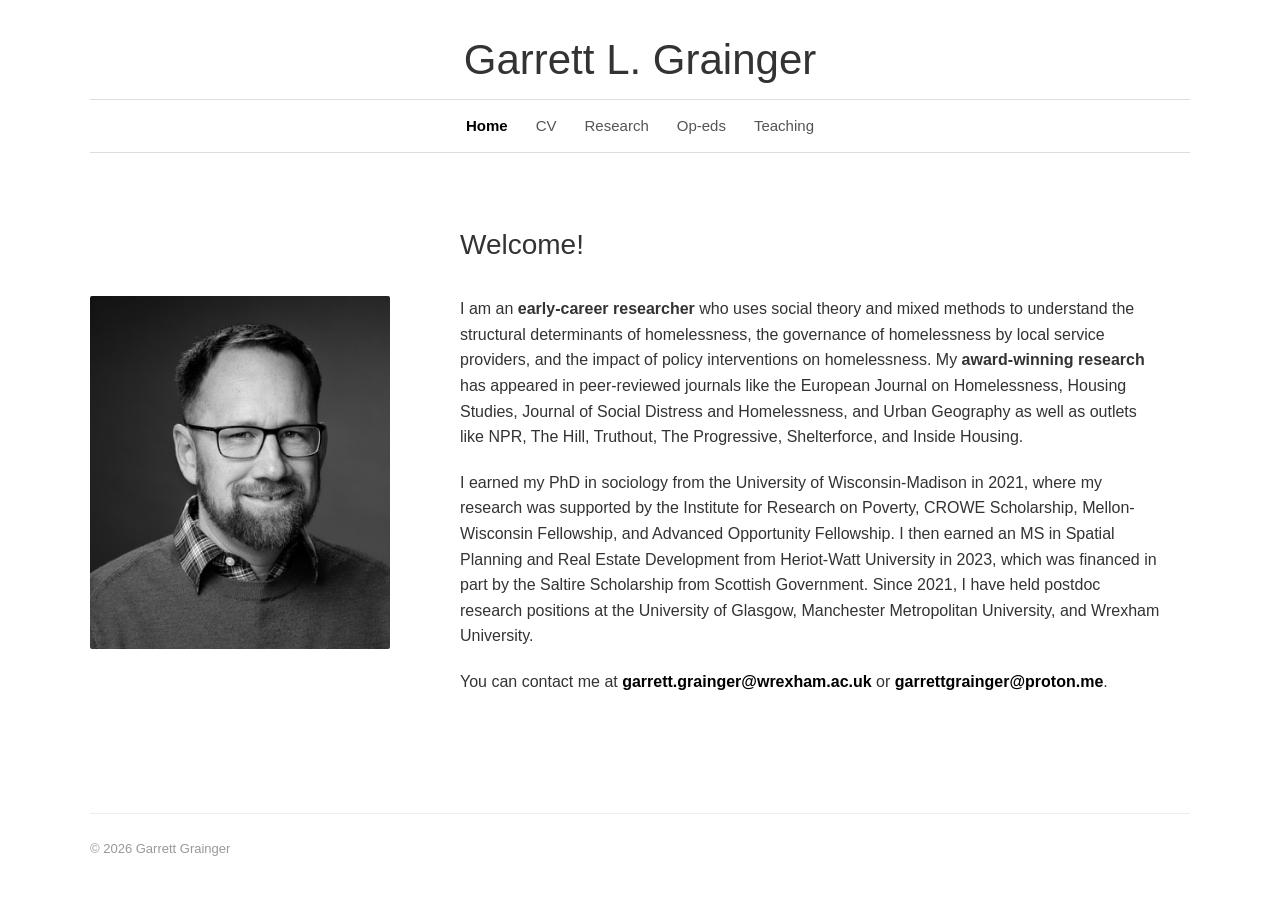
==== index.html @ 54674889 "Update research publication outlets in bio section" ====
<!DOCTYPE html>
<html lang="en">

<head>
    <meta charset="UTF-8">
    <meta name="viewport" content="width=device-width, initial-scale=1.0">

    <title>Garrett L. Grainger</title>

    <meta name="description" content="Academic website of Garrett Grainger.">

    <link rel="stylesheet" href="css/style.css">
</head>

<body>

    <!-- ========================================
         HEADER
    ========================================= -->

    <header class="site-header">

        <div class="header-container">

            <div class="site-name">
                <a href="index.html">Garrett L. Grainger</a>
            </div>

            <nav class="site-nav" aria-label="Main navigation">
                <a href="index.html" class="active">Home</a>
                <a href="cv.html">CV</a>
                <a href="research.html">Research</a>
                <a href="opeds.html">Op-eds</a>
                <a href="teaching.html">Teaching</a>
            </nav>

        </div>

    </header>


    <!-- ========================================
         MAIN CONTENT
    ========================================= -->

    <main>

        <section class="home">

            <div class="home-container">


                <!-- ========================================
                     WELCOME
                ========================================= -->

                <p class="welcome">
                    Welcome!
                </p>


                <!-- ========================================
                     PROFILE PHOTO
                ========================================= -->

                <div class="profile-column">

                    <img
                        src="images/gg3.png"
                        alt="Garrett Grainger"
                        class="profile-photo"
                    >

                </div>


                <!-- ========================================
                     BIOGRAPHY
                ========================================= -->

                <div class="bio-column">

                    <p>
                       I am an <strong>early-career researcher</strong> who uses social theory and mixed methods to understand the structural determinants of homelessness, the governance of homelessness by local service providers, and the impact of policy interventions on homelessness. My <strong>award-winning research</strong> has appeared in peer-reviewed journals like the European Journal on Homelessness, Housing Studies, Journal of Social Distress and Homelessness, and Urban Geography as well as outlets like NPR, The Hill, Truthout, The Progressive, Shelterforce, and Inside Housing.            
                    <p>
                        I earned my PhD in sociology from the University of Wisconsin-Madison in 2021, where my research was supported by the Institute for Research on Poverty, CROWE Scholarship, Mellon-Wisconsin Fellowship, and Advanced Opportunity Fellowship. I then earned an MS in Spatial Planning and Real Estate Development from Heriot-Watt University in 2023, which was financed in part by the Saltire Scholarship from Scottish Government. Since 2021, I have held postdoc research positions at the University of Glasgow, Manchester Metropolitan University, and Wrexham University.
                    </p>

                </div>


                <!-- ========================================
                     CONTACT
                ========================================= -->

                <p class="contact">
                    You can contact me at
                    <a href="mailto:garrett.grainger@wrexham.ac.uk">garrett.grainger@wrexham.ac.uk</a>
                    or
                    <a href="mailto:garrettgrainger@proton.me">garrettgrainger@proton.me</a>.
                </p>


            </div>

        </section>

    </main>


    <!-- ========================================
         FOOTER
    ========================================= -->

    <footer class="site-footer">

        <p>
            &copy; 2026 Garrett Grainger
        </p>

    </footer>


</body>

</html>
---- css/style.css ----
/* ========================================
   GENERAL
======================================== */

* {
    box-sizing: border-box;
}

html {
    scroll-behavior: smooth;
    min-height: 100%;
}

body {
    margin: 0;
    padding: 0;

    min-height: 100vh;

    display: flex;
    flex-direction: column;

    font-family: Arial, Helvetica, sans-serif;
    font-size: 16px;
    line-height: 1.6;

    color: #333333;
    background-color: #ffffff;
}


/*
   Allows the main content to fill the
   available space and pushes the footer
   to the bottom on shorter pages.
*/

main {
    flex: 1;
}


/* General links */

a {
    color: #337ab7;
    text-decoration: none;
}

a:hover {
    text-decoration: underline;
}


/* ========================================
   HEADER
======================================== */

.site-header {
    width: 100%;
    background-color: #ffffff;
}

.header-container {
    width: 90%;
    max-width: 1100px;

    margin: 0 auto;
    padding: 35px 0 25px;

    display: flex;
    flex-direction: column;
    align-items: center;

    text-align: center;
}


/* ========================================
   WEBSITE NAME
======================================== */

.site-name {
    width: 100%;

    margin-bottom: 14px;
    padding-bottom: 14px;

    border-bottom: 1px solid #dddddd;
}

.site-name a {
    color: #333333;

    font-size: 42px;
    font-weight: 500;
    line-height: 1.2;

    text-decoration: none;
}

.site-name a:hover {
    color: #333333;
    text-decoration: none;
}


/* ========================================
   NAVIGATION
======================================== */

.site-nav {
    width: 100%;

    display: flex;
    justify-content: center;
    align-items: center;

    gap: 28px;
    flex-wrap: wrap;

    padding-bottom: 14px;

    border-bottom: 1px solid #dddddd;
}

.site-nav a {
    color: #555555;

    font-size: 15px;
    font-weight: 400;

    text-decoration: none;
}

.site-nav a:hover {
    color: #000000;
    text-decoration: none;
}


/* Current page */

.site-nav a.active {
    color: #000000;
    font-weight: 700;
}


/* ========================================
   MAIN HOME PAGE
======================================== */

.home {
    width: 100%;
}

.home-container {
    width: 90%;
    max-width: 1100px;

    margin: 0 auto;
    padding: 45px 0 80px;

    display: grid;

    /*
       Desktop layout:

                         Welcome!

       PHOTO             Biography paragraph 1
       PHOTO             Biography paragraph 2

                         Contact
    */

    grid-template-columns: 300px minmax(0, 700px);

    grid-template-areas:
        ". welcome"
        "photo bio"
        ". contact";

    column-gap: 70px;
    row-gap: 0;

    justify-content: start;
    align-items: stretch;
}


/* ========================================
   WELCOME
======================================== */

.welcome {
    grid-area: welcome;

    margin: 0 0 28px 0;
    padding: 0;

    color: #333333;

    font-size: 28px;
    font-weight: 400;
    line-height: 1.6;
}


/* ========================================
   PROFILE PHOTO
======================================== */

.profile-column {
    grid-area: photo;

    width: 300px;
    height: 100%;

    margin: 0;
    padding: 0;
}

.profile-photo {
    display: block;

    width: 300px;
    height: 100%;

    margin: 0;
    padding: 0;

    object-fit: cover;
    object-position: center;

    border-radius: 2px;
}


/* ========================================
   BIOGRAPHY
======================================== */

.bio-column {
    grid-area: bio;

    width: 100%;
    max-width: 700px;

    margin: 0;
    padding: 0;
}

.bio-column p {
    margin-top: 0;
    margin-right: 0;
    margin-bottom: 20px;
    margin-left: 0;

    padding: 0;

    color: #333333;

    font-size: 16px;
    font-weight: 400;
    line-height: 1.6;
}

.bio-column p:last-child {
    margin-bottom: 0;
}


/* ========================================
   CONTACT
======================================== */

.contact {
    grid-area: contact;

    margin: 20px 0 0 0;
    padding: 0;

    color: #333333;

    font-size: 16px;
    font-weight: 400;
    line-height: 1.6;
}


/*
   Email addresses are black and bold
   while remaining clickable.
*/

.contact a,
.contact a:link,
.contact a:visited {
    color: #000000;
    font-weight: 700;
    text-decoration: none;
}


/*
   Underline email addresses on hover,
   focus, or click.
*/

.contact a:hover,
.contact a:focus,
.contact a:active {
    color: #000000;
    font-weight: 700;
    text-decoration: underline;
}


/* ========================================
   STANDARD CONTENT PAGES
   CV, Research, Op-eds, Teaching
======================================== */

.page-container {
    width: 90%;
    max-width: 1100px;

    margin: 0 auto;
    padding: 45px 0 80px;
}

.page-container h1 {
    margin-top: 0;
    margin-bottom: 30px;

    color: #333333;

    font-size: 28px;
    font-weight: 400;
}

.page-container p {
    margin-top: 0;
    margin-bottom: 20px;
}

.page-container a {
    color: #337ab7;
    text-decoration: none;
}

.page-container a:hover {
    text-decoration: underline;
}


/* ========================================
   CV LINK
======================================== */

.cv-page .page-container a.cv-link,
.cv-page .page-container a.cv-link:link,
.cv-page .page-container a.cv-link:visited {
    color: #000000 !important;
    font-weight: 700 !important;
    text-decoration: none;
}

.cv-page .page-container a.cv-link:hover,
.cv-page .page-container a.cv-link:focus,
.cv-page .page-container a.cv-link:active {
    color: #000000 !important;
    font-weight: 700 !important;
    text-decoration: underline;
}


/* ========================================
   RESEARCH ARTICLES AND OP-EDS
======================================== */

.publication {
    margin-bottom: 45px;
}

.publication h2 {
    margin-top: 0;
    margin-bottom: 12px;

    font-size: 20px;
    font-weight: 700;
    line-height: 1.4;
}

.page-container .publication h2 a,
.page-container .publication h2 a:link,
.page-container .publication h2 a:visited {
    color: #000000;
    font-weight: 700;

    text-decoration: underline;
    text-decoration-thickness: 1px;
    text-underline-offset: 2px;
}

.page-container .publication h2 a:hover,
.page-container .publication h2 a:focus,
.page-container .publication h2 a:active {
    color: #000000;
    font-weight: 700;

    text-decoration: underline;
    text-decoration-thickness: 1px;
    text-underline-offset: 2px;
}

.publication p {
    margin: 0;

    line-height: 1.7;
}


/* ========================================
   TEACHING PAGE
======================================== */

.teaching-container p {
    margin-top: 0;
    margin-bottom: 24px;

    line-height: 1.7;
}


/*
   Emphasised teaching philosophy,
   positions, and credentials.
*/

.teaching-page strong {
    font-weight: 700;
}


/* ========================================
   FOOTER
======================================== */

.site-footer {
    width: 90%;
    max-width: 1100px;

    margin: 0 auto;

    padding: 25px 0 40px;

    border-top: 1px solid #eeeeee;

    color: #999999;

    font-size: 13px;
}

.site-footer p {
    margin: 0;
}


/* ========================================
   TABLETS
======================================== */

@media (max-width: 850px) {

    .site-nav {
        gap: 18px;
    }

    .home-container {
        grid-template-columns: 220px minmax(0, 1fr);

        grid-template-areas:
            ". welcome"
            "photo bio"
            ". contact";

        column-gap: 40px;

        padding-top: 40px;
    }

    .profile-column {
        width: 220px;
        height: 100%;
    }

    .profile-photo {
        width: 220px;
        height: 100%;

        object-fit: cover;
    }

}


/* ========================================
   PHONES
======================================== */

@media (max-width: 650px) {

    .header-container {
        width: calc(100% - 40px);

        padding-top: 25px;
        padding-bottom: 20px;
    }


    /* Website name */

    .site-name {
        width: 100%;

        margin-bottom: 12px;
        padding-bottom: 12px;
    }

    .site-name a {
        font-size: 34px;
    }


    /* Navigation */

    .site-nav {
        width: 100%;

        justify-content: center;

        gap: 15px;

        padding-bottom: 12px;
    }

    .site-nav a {
        font-size: 14px;
    }


    /* Current page */

    .site-nav a.active {
        color: #000000;
        font-weight: 700;
    }


    /* ========================================
       HOME PAGE ON PHONE
    ======================================== */

    .home-container {
        width: calc(100% - 40px);

        display: flex;
        flex-direction: column;

        gap: 0;

        padding-top: 35px;
        padding-bottom: 55px;
    }


    /* Welcome */

    .welcome {
        order: 1;

        margin: 0 0 28px 0;

        font-size: 25px;
        line-height: 1.5;
    }


    /* Photograph */

    .profile-column {
        order: 2;

        width: 100%;
        height: auto;

        margin: 0 0 30px 0;
        padding: 0;
    }

    .profile-photo {
        display: block;

        width: 100%;
        max-width: 280px;
        height: auto;

        margin: 0;

        object-fit: initial;
    }


    /* Biography */

    .bio-column {
        order: 3;

        width: 100%;
        max-width: none;

        margin: 0;
        padding: 0;
    }

    .bio-column p {
        margin: 0 0 20px 0;

        font-size: 16px;
        line-height: 1.6;
    }

    .bio-column p:last-child {
        margin-bottom: 0;
    }


    /* Contact */

    .contact {
        order: 4;

        margin: 20px 0 0 0;

        font-size: 16px;
        line-height: 1.6;
    }


    /* ========================================
       STANDARD PAGES ON PHONE
    ======================================== */

    .page-container {
        width: calc(100% - 40px);

        padding-top: 35px;
        padding-bottom: 55px;
    }


    /* ========================================
       FOOTER ON PHONE
    ======================================== */

    .site-footer {
        width: calc(100% - 40px);
    }

}


/* ========================================
   TEACHING ALIGNMENT FIX
======================================== */

.teaching-page .page-container {
    width: 90%;
    max-width: 1100px;

    margin-left: auto;
    margin-right: auto;

    padding-left: 0;
    padding-right: 0;
}

.teaching-page .page-container h1,
.teaching-page .page-container p {
    margin-left: 0;
    padding-left: 0;
}

@media (max-width: 650px) {

    .teaching-page .page-container {
        width: calc(100% - 40px);
    }

}
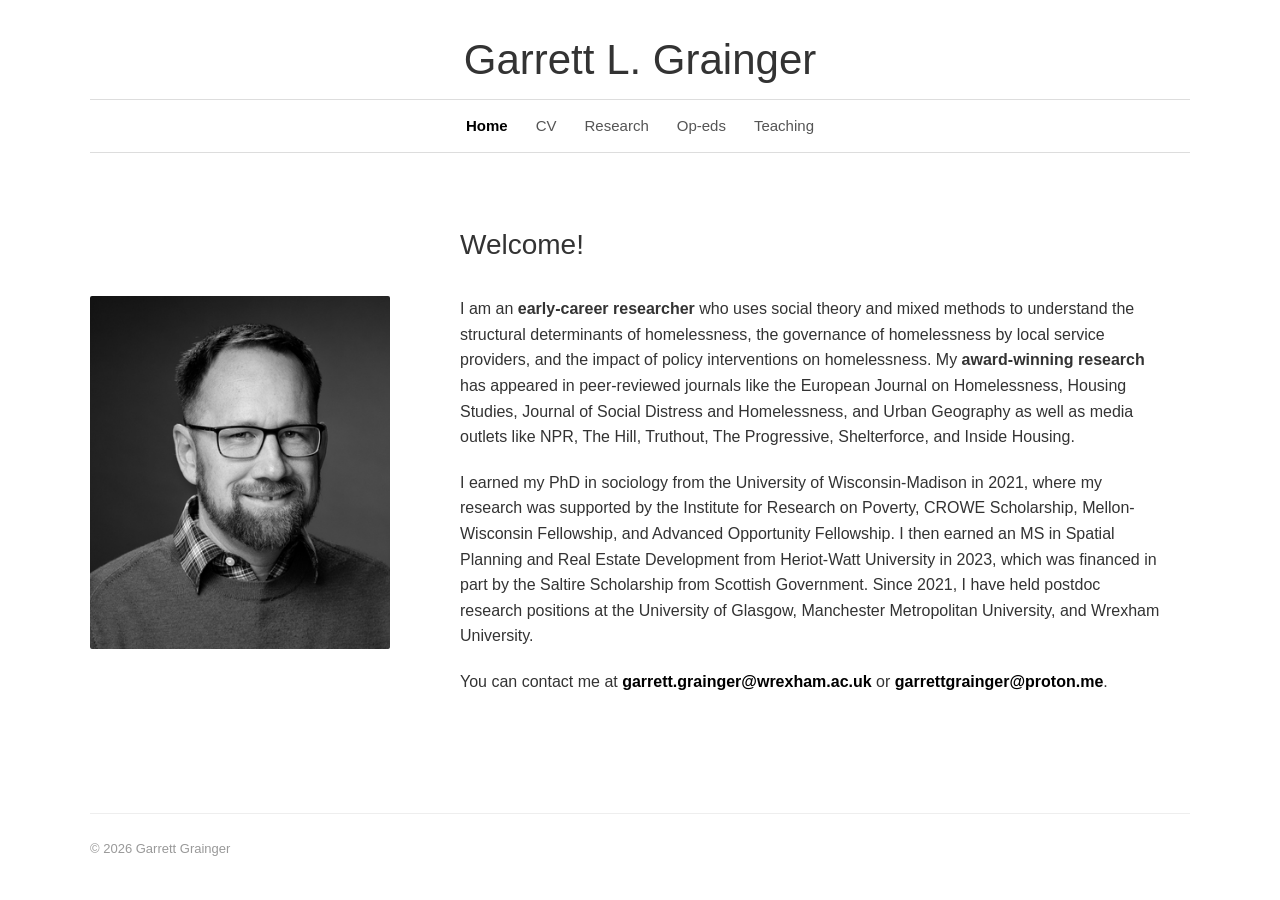
==== commit a25bbe82: "Refine bio text for clarity Updated the description to replace 'outlets' with 'media outlets'." ====
--- a/index.html
+++ b/index.html
@@ -81,7 +81,7 @@
                 <div class="bio-column">
 
                     <p>
-                       I am an <strong>early-career researcher</strong> who uses social theory and mixed methods to understand the structural determinants of homelessness, the governance of homelessness by local service providers, and the impact of policy interventions on homelessness. My <strong>award-winning research</strong> has appeared in peer-reviewed journals like the European Journal on Homelessness, Housing Studies, Journal of Social Distress and Homelessness, and Urban Geography as well as outlets like NPR, The Hill, Truthout, The Progressive, Shelterforce, and Inside Housing.            
+                       I am an <strong>early-career researcher</strong> who uses social theory and mixed methods to understand the structural determinants of homelessness, the governance of homelessness by local service providers, and the impact of policy interventions on homelessness. My <strong>award-winning research</strong> has appeared in peer-reviewed journals like the European Journal on Homelessness, Housing Studies, Journal of Social Distress and Homelessness, and Urban Geography as well as media outlets like NPR, The Hill, Truthout, The Progressive, Shelterforce, and Inside Housing.            
                     <p>
                         I earned my PhD in sociology from the University of Wisconsin-Madison in 2021, where my research was supported by the Institute for Research on Poverty, CROWE Scholarship, Mellon-Wisconsin Fellowship, and Advanced Opportunity Fellowship. I then earned an MS in Spatial Planning and Real Estate Development from Heriot-Watt University in 2023, which was financed in part by the Saltire Scholarship from Scottish Government. Since 2021, I have held postdoc research positions at the University of Glasgow, Manchester Metropolitan University, and Wrexham University.
                     </p>
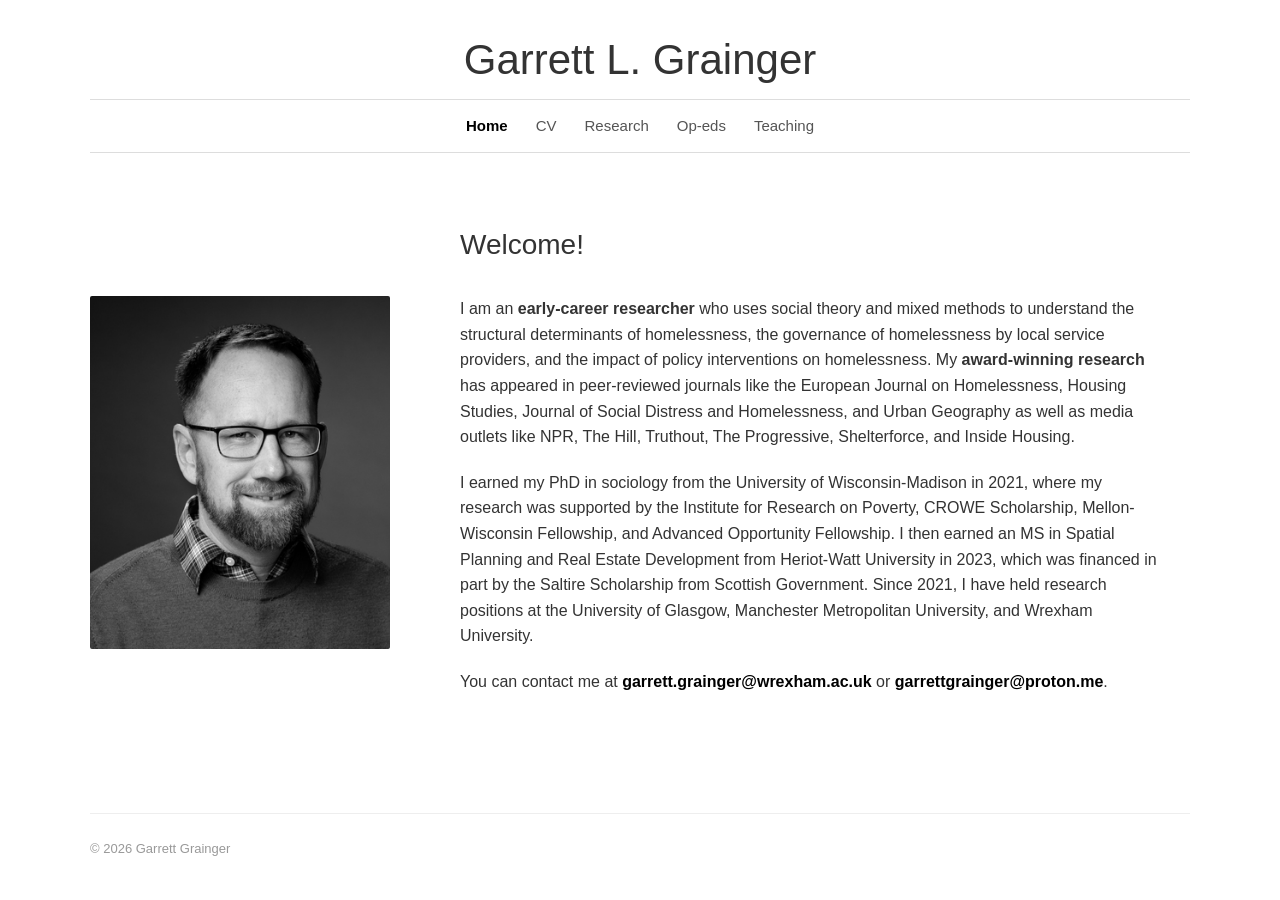
==== commit 8d278e74: "Revise research positions in index.html Updated the description of research positions held since 202" ====
--- a/index.html
+++ b/index.html
@@ -83,7 +83,7 @@
                     <p>
                        I am an <strong>early-career researcher</strong> who uses social theory and mixed methods to understand the structural determinants of homelessness, the governance of homelessness by local service providers, and the impact of policy interventions on homelessness. My <strong>award-winning research</strong> has appeared in peer-reviewed journals like the European Journal on Homelessness, Housing Studies, Journal of Social Distress and Homelessness, and Urban Geography as well as media outlets like NPR, The Hill, Truthout, The Progressive, Shelterforce, and Inside Housing.            
                     <p>
-                        I earned my PhD in sociology from the University of Wisconsin-Madison in 2021, where my research was supported by the Institute for Research on Poverty, CROWE Scholarship, Mellon-Wisconsin Fellowship, and Advanced Opportunity Fellowship. I then earned an MS in Spatial Planning and Real Estate Development from Heriot-Watt University in 2023, which was financed in part by the Saltire Scholarship from Scottish Government. Since 2021, I have held postdoc research positions at the University of Glasgow, Manchester Metropolitan University, and Wrexham University.
+                        I earned my PhD in sociology from the University of Wisconsin-Madison in 2021, where my research was supported by the Institute for Research on Poverty, CROWE Scholarship, Mellon-Wisconsin Fellowship, and Advanced Opportunity Fellowship. I then earned an MS in Spatial Planning and Real Estate Development from Heriot-Watt University in 2023, which was financed in part by the Saltire Scholarship from Scottish Government. Since 2021, I have held research positions at the University of Glasgow, Manchester Metropolitan University, and Wrexham University.
                     </p>
 
                 </div>
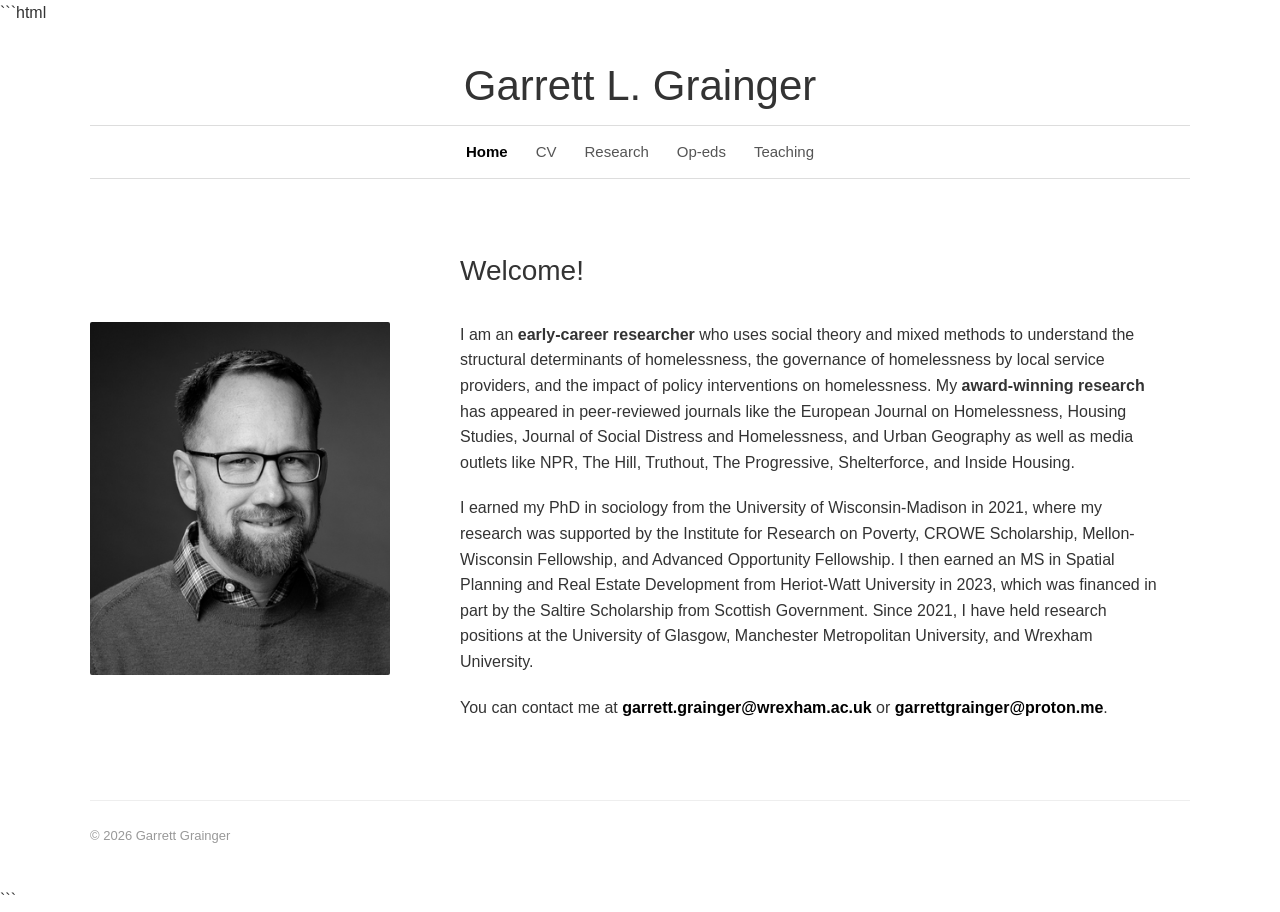
==== commit 1aa3b5b1: "Add mobile styling for profile photo Added CSS styles for centering profile photo on mobile devices." ====
--- a/index.html
+++ b/index.html
@@ -1,3 +1,4 @@
+```html
 <!DOCTYPE html>
 <html lang="en">
 
@@ -10,6 +11,18 @@
     <meta name="description" content="Academic website of Garrett Grainger.">
 
     <link rel="stylesheet" href="css/style.css">
+
+    <!-- Centre profile photo on mobile devices -->
+    <style>
+        @media (max-width: 768px) {
+            .profile-photo {
+                display: block;
+                margin-left: auto;
+                margin-right: auto;
+            }
+        }
+    </style>
+
 </head>
 
 <body>
@@ -81,7 +94,9 @@
                 <div class="bio-column">
 
                     <p>
-                       I am an <strong>early-career researcher</strong> who uses social theory and mixed methods to understand the structural determinants of homelessness, the governance of homelessness by local service providers, and the impact of policy interventions on homelessness. My <strong>award-winning research</strong> has appeared in peer-reviewed journals like the European Journal on Homelessness, Housing Studies, Journal of Social Distress and Homelessness, and Urban Geography as well as media outlets like NPR, The Hill, Truthout, The Progressive, Shelterforce, and Inside Housing.            
+                        I am an <strong>early-career researcher</strong> who uses social theory and mixed methods to understand the structural determinants of homelessness, the governance of homelessness by local service providers, and the impact of policy interventions on homelessness. My <strong>award-winning research</strong> has appeared in peer-reviewed journals like the European Journal on Homelessness, Housing Studies, Journal of Social Distress and Homelessness, and Urban Geography as well as media outlets like NPR, The Hill, Truthout, The Progressive, Shelterforce, and Inside Housing.
+                    </p>
+
                     <p>
                         I earned my PhD in sociology from the University of Wisconsin-Madison in 2021, where my research was supported by the Institute for Research on Poverty, CROWE Scholarship, Mellon-Wisconsin Fellowship, and Advanced Opportunity Fellowship. I then earned an MS in Spatial Planning and Real Estate Development from Heriot-Watt University in 2023, which was financed in part by the Saltire Scholarship from Scottish Government. Since 2021, I have held research positions at the University of Glasgow, Manchester Metropolitan University, and Wrexham University.
                     </p>
@@ -124,3 +139,4 @@
 </body>
 
 </html>
+```
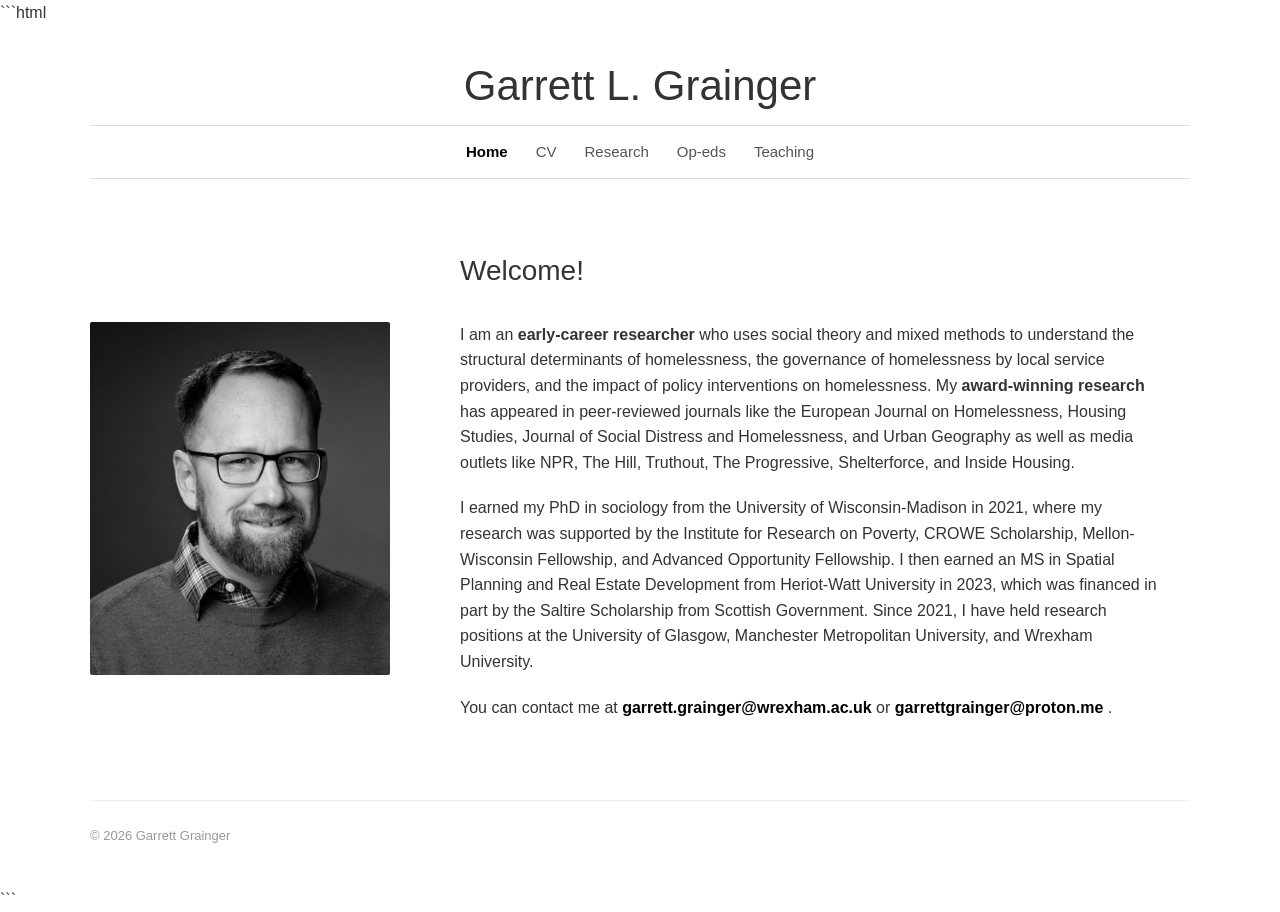
==== commit 3d4324fa: "Refactor HTML structure and improve readability" ====
--- a/index.html
+++ b/index.html
@@ -4,26 +4,22 @@
 
 <head>
     <meta charset="UTF-8">
-    <meta name="viewport" content="width=device-width, initial-scale=1.0">
+
+    <meta
+        name="viewport"
+        content="width=device-width, initial-scale=1.0"
+    >
 
     <title>Garrett L. Grainger</title>
 
-    <meta name="description" content="Academic website of Garrett Grainger.">
+    <meta
+        name="description"
+        content="Academic website of Garrett Grainger."
+    >
 
     <link rel="stylesheet" href="css/style.css">
+</head>
 
-    <!-- Centre profile photo on mobile devices -->
-    <style>
-        @media (max-width: 768px) {
-            .profile-photo {
-                display: block;
-                margin-left: auto;
-                margin-right: auto;
-            }
-        }
-    </style>
-
-</head>
 
 <body>
 
@@ -40,11 +36,23 @@
             </div>
 
             <nav class="site-nav" aria-label="Main navigation">
-                <a href="index.html" class="active">Home</a>
+
+                <a
+                    href="index.html"
+                    class="active"
+                    aria-current="page"
+                >
+                    Home
+                </a>
+
                 <a href="cv.html">CV</a>
+
                 <a href="research.html">Research</a>
+
                 <a href="opeds.html">Op-eds</a>
+
                 <a href="teaching.html">Teaching</a>
+
             </nav>
 
         </div>
@@ -94,11 +102,37 @@
                 <div class="bio-column">
 
                     <p>
-                        I am an <strong>early-career researcher</strong> who uses social theory and mixed methods to understand the structural determinants of homelessness, the governance of homelessness by local service providers, and the impact of policy interventions on homelessness. My <strong>award-winning research</strong> has appeared in peer-reviewed journals like the European Journal on Homelessness, Housing Studies, Journal of Social Distress and Homelessness, and Urban Geography as well as media outlets like NPR, The Hill, Truthout, The Progressive, Shelterforce, and Inside Housing.
+                        I am an <strong>early-career researcher</strong>
+                        who uses social theory and mixed methods to
+                        understand the structural determinants of
+                        homelessness, the governance of homelessness
+                        by local service providers, and the impact of
+                        policy interventions on homelessness. My
+                        <strong>award-winning research</strong> has
+                        appeared in peer-reviewed journals like the
+                        European Journal on Homelessness, Housing
+                        Studies, Journal of Social Distress and
+                        Homelessness, and Urban Geography as well as
+                        media outlets like NPR, The Hill, Truthout,
+                        The Progressive, Shelterforce, and Inside
+                        Housing.
                     </p>
 
                     <p>
-                        I earned my PhD in sociology from the University of Wisconsin-Madison in 2021, where my research was supported by the Institute for Research on Poverty, CROWE Scholarship, Mellon-Wisconsin Fellowship, and Advanced Opportunity Fellowship. I then earned an MS in Spatial Planning and Real Estate Development from Heriot-Watt University in 2023, which was financed in part by the Saltire Scholarship from Scottish Government. Since 2021, I have held research positions at the University of Glasgow, Manchester Metropolitan University, and Wrexham University.
+                        I earned my PhD in sociology from the
+                        University of Wisconsin-Madison in 2021,
+                        where my research was supported by the
+                        Institute for Research on Poverty, CROWE
+                        Scholarship, Mellon-Wisconsin Fellowship,
+                        and Advanced Opportunity Fellowship. I then
+                        earned an MS in Spatial Planning and Real
+                        Estate Development from Heriot-Watt
+                        University in 2023, which was financed in
+                        part by the Saltire Scholarship from
+                        Scottish Government. Since 2021, I have held
+                        research positions at the University of
+                        Glasgow, Manchester Metropolitan University,
+                        and Wrexham University.
                     </p>
 
                 </div>
@@ -109,10 +143,19 @@
                 ========================================= -->
 
                 <p class="contact">
+
                     You can contact me at
-                    <a href="mailto:garrett.grainger@wrexham.ac.uk">garrett.grainger@wrexham.ac.uk</a>
+
+                    <a href="mailto:garrett.grainger@wrexham.ac.uk">
+                        garrett.grainger@wrexham.ac.uk
+                    </a>
+
                     or
-                    <a href="mailto:garrettgrainger@proton.me">garrettgrainger@proton.me</a>.
+
+                    <a href="mailto:garrettgrainger@proton.me">
+                        garrettgrainger@proton.me
+                    </a>.
+
                 </p>
 
 
--- a/css/style.css
+++ b/css/style.css
@@ -1,3 +1,4 @@
+```css
 /* ========================================
    GENERAL
 ======================================== */
@@ -568,136 +569,5 @@
         width: calc(100% - 40px);
 
         display: flex;
-        flex-direction: column;
-
-        gap: 0;
-
-        padding-top: 35px;
-        padding-bottom: 55px;
-    }
-
-
-    /* Welcome */
-
-    .welcome {
-        order: 1;
-
-        margin: 0 0 28px 0;
-
-        font-size: 25px;
-        line-height: 1.5;
-    }
-
-
-    /* Photograph */
-
-    .profile-column {
-        order: 2;
-
-        width: 100%;
-        height: auto;
-
-        margin: 0 0 30px 0;
-        padding: 0;
-    }
-
-    .profile-photo {
-        display: block;
-
-        width: 100%;
-        max-width: 280px;
-        height: auto;
-
-        margin: 0;
-
-        object-fit: initial;
-    }
-
-
-    /* Biography */
-
-    .bio-column {
-        order: 3;
-
-        width: 100%;
-        max-width: none;
-
-        margin: 0;
-        padding: 0;
-    }
-
-    .bio-column p {
-        margin: 0 0 20px 0;
-
-        font-size: 16px;
-        line-height: 1.6;
-    }
-
-    .bio-column p:last-child {
-        margin-bottom: 0;
-    }
-
-
-    /* Contact */
-
-    .contact {
-        order: 4;
-
-        margin: 20px 0 0 0;
-
-        font-size: 16px;
-        line-height: 1.6;
-    }
-
-
-    /* ========================================
-       STANDARD PAGES ON PHONE
-    ======================================== */
-
-    .page-container {
-        width: calc(100% - 40px);
-
-        padding-top: 35px;
-        padding-bottom: 55px;
-    }
-
-
-    /* ========================================
-       FOOTER ON PHONE
-    ======================================== */
-
-    .site-footer {
-        width: calc(100% - 40px);
-    }
-
-}
-
-
-/* ========================================
-   TEACHING ALIGNMENT FIX
-======================================== */
-
-.teaching-page .page-container {
-    width: 90%;
-    max-width: 1100px;
-
-    margin-left: auto;
-    margin-right: auto;
-
-    padding-left: 0;
-    padding-right: 0;
-}
-
-.teaching-page .page-container h1,
-.teaching-page .page-container p {
-    margin-left: 0;
-    padding-left: 0;
-}
-
-@media (max-width: 650px) {
-
-    .teaching-page .page-container {
-        width: calc(100% - 40px);
-    }
-
-}
+        flex-direct
+```
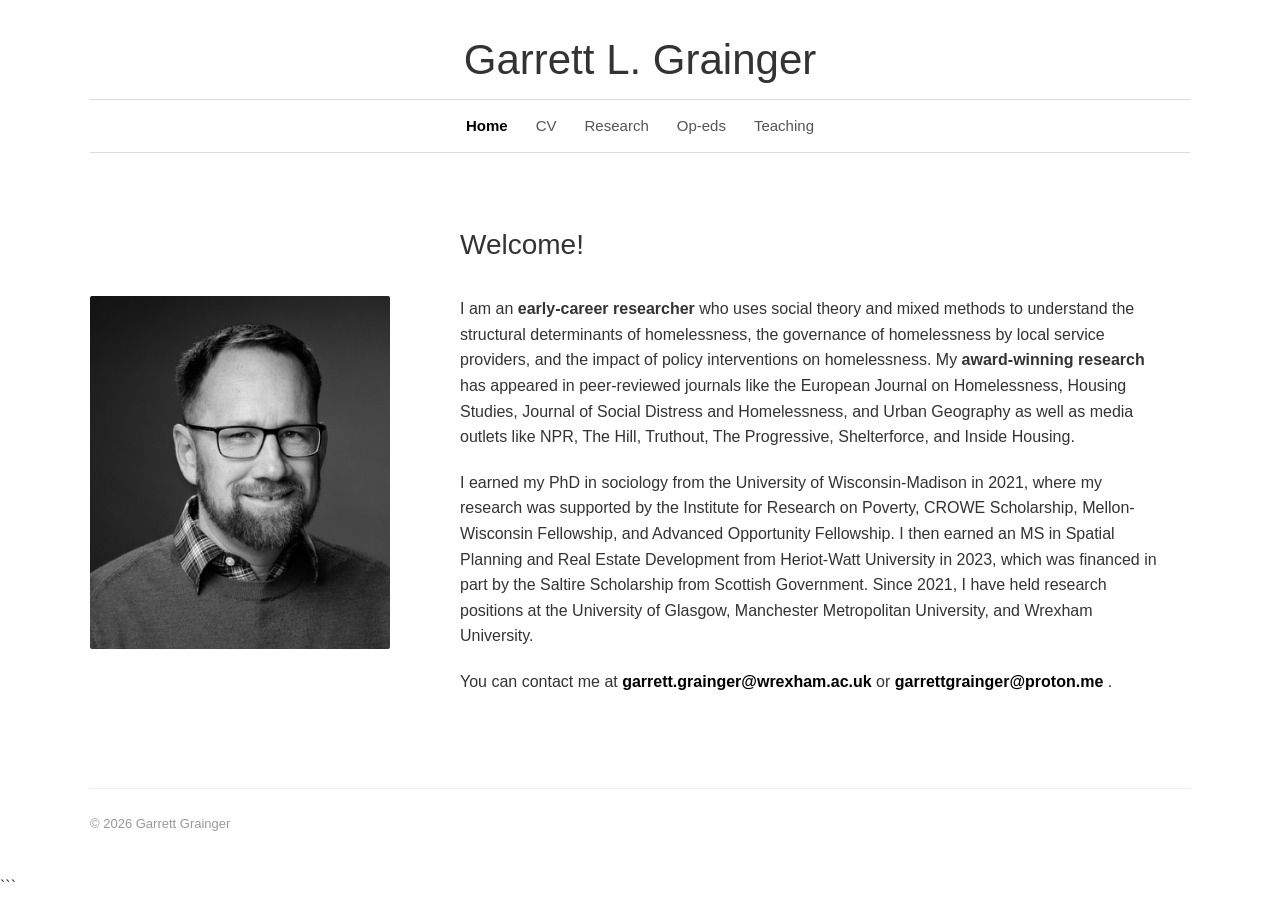
==== commit 0dc8e622: "Update index.html" ====
--- a/index.html
+++ b/index.html
@@ -1,4 +1,3 @@
-```html
 <!DOCTYPE html>
 <html lang="en">
 
--- a/css/style.css
+++ b/css/style.css
@@ -472,9 +472,10 @@
 
 /* ========================================
    TABLETS
-======================================== */
-
-@media (max-width: 850px) {
+   769px to 850px
+======================================== */
+
+@media (max-width: 850px) and (min-width: 769px) {
 
     .site-nav {
         gap: 18px;
@@ -503,19 +504,28 @@
         height: 100%;
 
         object-fit: cover;
-    }
-
-}
-
-
-/* ========================================
-   PHONES
-======================================== */
-
-@media (max-width: 650px) {
+        object-position: center;
+    }
+
+}
+
+
+/* ========================================
+   PHONES AND SMALL SCREENS
+   768px AND BELOW
+======================================== */
+
+@media (max-width: 768px) {
+
+    /* ========================================
+       HEADER
+    ======================================== */
 
     .header-container {
         width: calc(100% - 40px);
+        max-width: none;
+
+        margin: 0 auto;
 
         padding-top: 25px;
         padding-bottom: 20px;
@@ -541,9 +551,12 @@
     .site-nav {
         width: 100%;
 
+        display: flex;
         justify-content: center;
+        align-items: center;
 
         gap: 15px;
+        flex-wrap: wrap;
 
         padding-bottom: 12px;
     }
@@ -551,9 +564,6 @@
     .site-nav a {
         font-size: 14px;
     }
-
-
-    /* Current page */
 
     .site-nav a.active {
         color: #000000;
@@ -567,7 +577,213 @@
 
     .home-container {
         width: calc(100% - 40px);
-
-        display: flex;
-        flex-direct
+        max-width: none;
+
+        margin: 0 auto;
+
+        padding-top: 35px;
+        padding-bottom: 55px;
+
+        /*
+           Disable the desktop grid completely.
+
+           The page now follows the natural
+           order of the HTML:
+
+           1. Welcome
+           2. Profile photograph
+           3. Biography
+           4. Contact information
+        */
+
+        display: block;
+    }
+
+
+    /* Welcome */
+
+    .welcome {
+        width: 100%;
+
+        margin: 0 0 28px 0;
+        padding: 0;
+
+        font-size: 25px;
+        line-height: 1.5;
+
+        text-align: left;
+    }
+
+
+    /* Photograph */
+
+    .profile-column {
+        width: 100%;
+        height: auto;
+
+        margin: 0 0 30px 0;
+        padding: 0;
+
+        text-align: center;
+    }
+
+    .profile-photo {
+        display: block;
+
+        width: 100%;
+        max-width: 280px;
+        height: auto;
+
+        margin: 0 auto;
+        padding: 0;
+
+        object-fit: contain;
+        object-position: center;
+
+        border-radius: 2px;
+    }
+
+
+    /* Biography */
+
+    .bio-column {
+        width: 100%;
+        max-width: none;
+
+        margin: 0;
+        padding: 0;
+    }
+
+    .bio-column p {
+        width: 100%;
+
+        margin: 0 0 20px 0;
+        padding: 0;
+
+        font-size: 16px;
+        line-height: 1.6;
+    }
+
+    .bio-column p:last-child {
+        margin-bottom: 0;
+    }
+
+
+    /* Contact */
+
+    .contact {
+        width: 100%;
+
+        margin: 20px 0 0 0;
+        padding: 0;
+
+        font-size: 16px;
+        line-height: 1.6;
+    }
+
+
+    /* ========================================
+       STANDARD PAGES ON PHONE
+    ======================================== */
+
+    .page-container {
+        width: calc(100% - 40px);
+        max-width: none;
+
+        margin: 0 auto;
+
+        padding-top: 35px;
+        padding-bottom: 55px;
+    }
+
+
+    /* ========================================
+       TEACHING PAGE ON PHONE
+    ======================================== */
+
+    .teaching-page .page-container {
+        width: calc(100% - 40px);
+        max-width: none;
+
+        margin: 0 auto;
+
+        padding-left: 0;
+        padding-right: 0;
+    }
+
+
+    /* ========================================
+       FOOTER ON PHONE
+    ======================================== */
+
+    .site-footer {
+        width: calc(100% - 40px);
+        max-width: none;
+
+        margin: 0 auto;
+    }
+
+}
+
+
+/* ========================================
+   VERY SMALL PHONES
+   480px AND BELOW
+======================================== */
+
+@media (max-width: 480px) {
+
+    .header-container,
+    .home-container,
+    .page-container,
+    .teaching-page .page-container,
+    .site-footer {
+        width: calc(100% - 32px);
+    }
+
+    .site-name a {
+        font-size: 30px;
+    }
+
+    .site-nav {
+        gap: 12px;
+    }
+
+    .site-nav a {
+        font-size: 13px;
+    }
+
+    .welcome {
+        font-size: 24px;
+    }
+
+    .profile-photo {
+        width: 100%;
+        max-width: 280px;
+        height: auto;
+
+        margin: 0 auto;
+    }
+
+}
+
+
+/* ========================================
+   TEACHING ALIGNMENT
+   DESKTOP
+======================================== */
+
+.teaching-page .page-container {
+    margin-left: auto;
+    margin-right: auto;
+
+    padding-left: 0;
+    padding-right: 0;
+}
+
+.teaching-page .page-container h1,
+.teaching-page .page-container p {
+    margin-left: 0;
+    padding-left: 0;
+}
 ```
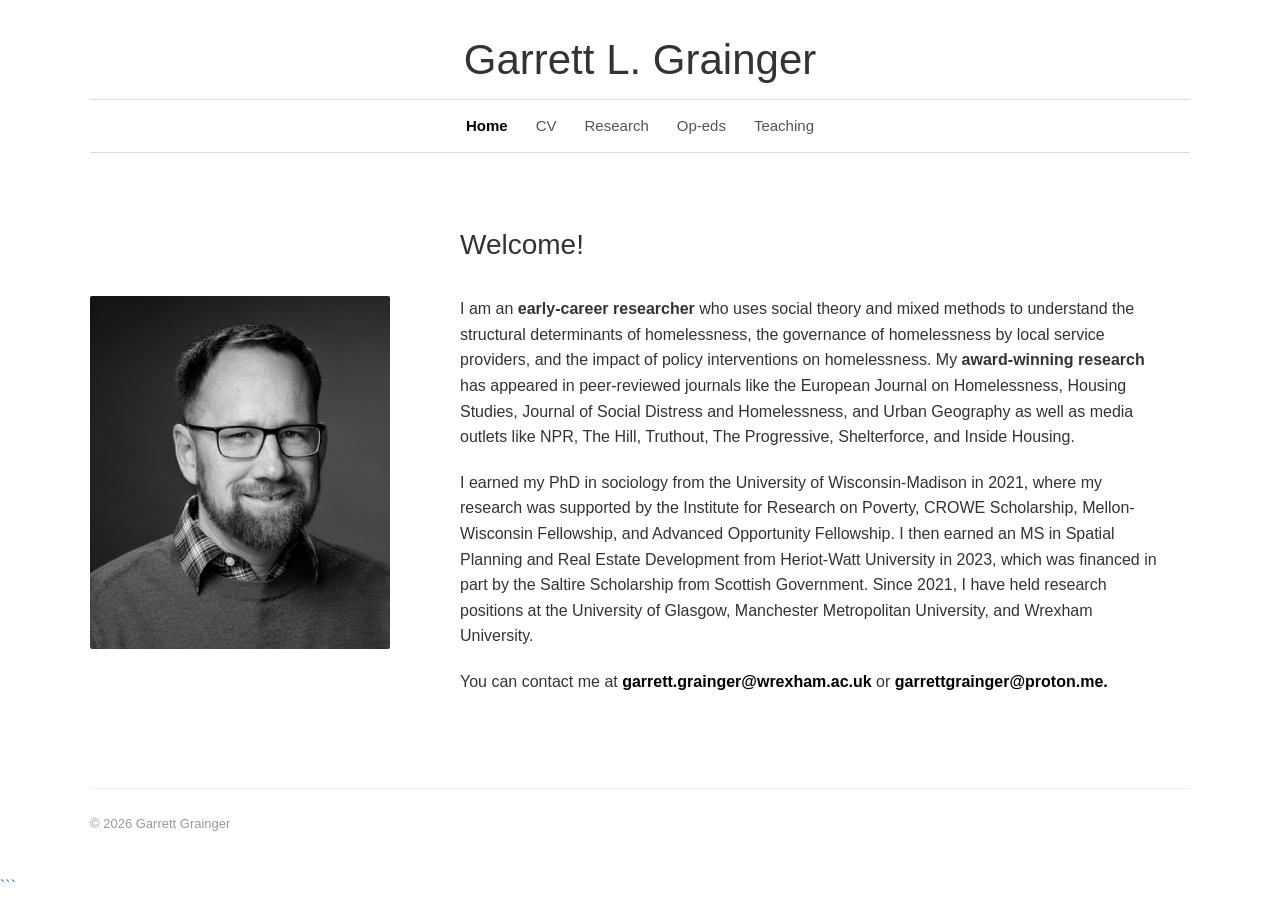
==== commit 68cf756b: "Fix email link formatting in index.html" ====
--- a/index.html
+++ b/index.html
@@ -152,8 +152,7 @@
                     or
 
                     <a href="mailto:garrettgrainger@proton.me">
-                        garrettgrainger@proton.me
-                    </a>.
+                        garrettgrainger@proton.me.
 
                 </p>
 
--- a/css/style.css
+++ b/css/style.css
@@ -1,4 +1,3 @@
-```css
 /* ========================================
    GENERAL
 ======================================== */
@@ -608,10 +607,10 @@
         margin: 0 0 28px 0;
         padding: 0;
 
-        font-size: 25px;
+        font-size: 28px;
         line-height: 1.5;
 
-        text-align: left;
+        text-align: center;
     }
 
 
@@ -754,7 +753,7 @@
     }
 
     .welcome {
-        font-size: 24px;
+        font-size: 28px;
     }
 
     .profile-photo {
@@ -787,3 +786,791 @@
     padding-left: 0;
 }
 ```
+/* ========================================
+   GENERAL
+======================================== */
+
+* {
+    box-sizing: border-box;
+}
+
+html {
+    scroll-behavior: smooth;
+    min-height: 100%;
+}
+
+body {
+    margin: 0;
+    padding: 0;
+
+    min-height: 100vh;
+
+    display: flex;
+    flex-direction: column;
+
+    font-family: Arial, Helvetica, sans-serif;
+    font-size: 16px;
+    line-height: 1.6;
+
+    color: #333333;
+    background-color: #ffffff;
+}
+
+
+/*
+   Allows the main content to fill the
+   available space and pushes the footer
+   to the bottom on shorter pages.
+*/
+
+main {
+    flex: 1;
+}
+
+
+/* General links */
+
+a {
+    color: #337ab7;
+    text-decoration: none;
+}
+
+a:hover {
+    text-decoration: underline;
+}
+
+
+/* ========================================
+   HEADER
+======================================== */
+
+.site-header {
+    width: 100%;
+    background-color: #ffffff;
+}
+
+.header-container {
+    width: 90%;
+    max-width: 1100px;
+
+    margin: 0 auto;
+    padding: 35px 0 25px;
+
+    display: flex;
+    flex-direction: column;
+    align-items: center;
+
+    text-align: center;
+}
+
+
+/* ========================================
+   WEBSITE NAME
+======================================== */
+
+.site-name {
+    width: 100%;
+
+    margin-bottom: 14px;
+    padding-bottom: 14px;
+
+    border-bottom: 1px solid #dddddd;
+}
+
+.site-name a {
+    color: #333333;
+
+    font-size: 42px;
+    font-weight: 500;
+    line-height: 1.2;
+
+    text-decoration: none;
+}
+
+.site-name a:hover {
+    color: #333333;
+    text-decoration: none;
+}
+
+
+/* ========================================
+   NAVIGATION
+======================================== */
+
+.site-nav {
+    width: 100%;
+
+    display: flex;
+    justify-content: center;
+    align-items: center;
+
+    gap: 28px;
+    flex-wrap: wrap;
+
+    padding-bottom: 14px;
+
+    border-bottom: 1px solid #dddddd;
+}
+
+.site-nav a {
+    color: #555555;
+
+    font-size: 15px;
+    font-weight: 400;
+
+    text-decoration: none;
+}
+
+.site-nav a:hover {
+    color: #000000;
+    text-decoration: none;
+}
+
+
+/* Current page */
+
+.site-nav a.active {
+    color: #000000;
+    font-weight: 700;
+}
+
+
+/* ========================================
+   MAIN HOME PAGE
+======================================== */
+
+.home {
+    width: 100%;
+}
+
+.home-container {
+    width: 90%;
+    max-width: 1100px;
+
+    margin: 0 auto;
+    padding: 45px 0 80px;
+
+    display: grid;
+
+    /*
+       Desktop layout:
+
+                         Welcome!
+
+       PHOTO             Biography paragraph 1
+       PHOTO             Biography paragraph 2
+
+                         Contact
+    */
+
+    grid-template-columns: 300px minmax(0, 700px);
+
+    grid-template-areas:
+        ". welcome"
+        "photo bio"
+        ". contact";
+
+    column-gap: 70px;
+    row-gap: 0;
+
+    justify-content: start;
+    align-items: stretch;
+}
+
+
+/* ========================================
+   WELCOME
+======================================== */
+
+.welcome {
+    grid-area: welcome;
+
+    margin: 0 0 28px 0;
+    padding: 0;
+
+    color: #333333;
+
+    font-size: 28px;
+    font-weight: 400;
+    line-height: 1.6;
+}
+
+
+/* ========================================
+   PROFILE PHOTO
+======================================== */
+
+.profile-column {
+    grid-area: photo;
+
+    width: 300px;
+    height: 100%;
+
+    margin: 0;
+    padding: 0;
+}
+
+.profile-photo {
+    display: block;
+
+    width: 300px;
+    height: 100%;
+
+    margin: 0;
+    padding: 0;
+
+    object-fit: cover;
+    object-position: center;
+
+    border-radius: 2px;
+}
+
+
+/* ========================================
+   BIOGRAPHY
+======================================== */
+
+.bio-column {
+    grid-area: bio;
+
+    width: 100%;
+    max-width: 700px;
+
+    margin: 0;
+    padding: 0;
+}
+
+.bio-column p {
+    margin-top: 0;
+    margin-right: 0;
+    margin-bottom: 20px;
+    margin-left: 0;
+
+    padding: 0;
+
+    color: #333333;
+
+    font-size: 16px;
+    font-weight: 400;
+    line-height: 1.6;
+}
+
+.bio-column p:last-child {
+    margin-bottom: 0;
+}
+
+
+/* ========================================
+   CONTACT
+======================================== */
+
+.contact {
+    grid-area: contact;
+
+    margin: 20px 0 0 0;
+    padding: 0;
+
+    color: #333333;
+
+    font-size: 16px;
+    font-weight: 400;
+    line-height: 1.6;
+}
+
+
+/*
+   Email addresses are black and bold
+   while remaining clickable.
+*/
+
+.contact a,
+.contact a:link,
+.contact a:visited {
+    color: #000000;
+    font-weight: 700;
+    text-decoration: none;
+}
+
+
+/*
+   Underline email addresses on hover,
+   focus, or click.
+*/
+
+.contact a:hover,
+.contact a:focus,
+.contact a:active {
+    color: #000000;
+    font-weight: 700;
+    text-decoration: underline;
+}
+
+
+/* ========================================
+   STANDARD CONTENT PAGES
+   CV, Research, Op-eds, Teaching
+======================================== */
+
+.page-container {
+    width: 90%;
+    max-width: 1100px;
+
+    margin: 0 auto;
+    padding: 45px 0 80px;
+}
+
+.page-container h1 {
+    margin-top: 0;
+    margin-bottom: 30px;
+
+    color: #333333;
+
+    font-size: 28px;
+    font-weight: 400;
+}
+
+.page-container p {
+    margin-top: 0;
+    margin-bottom: 20px;
+}
+
+.page-container a {
+    color: #337ab7;
+    text-decoration: none;
+}
+
+.page-container a:hover {
+    text-decoration: underline;
+}
+
+
+/* ========================================
+   CV LINK
+======================================== */
+
+.cv-page .page-container a.cv-link,
+.cv-page .page-container a.cv-link:link,
+.cv-page .page-container a.cv-link:visited {
+    color: #000000 !important;
+    font-weight: 700 !important;
+    text-decoration: none;
+}
+
+.cv-page .page-container a.cv-link:hover,
+.cv-page .page-container a.cv-link:focus,
+.cv-page .page-container a.cv-link:active {
+    color: #000000 !important;
+    font-weight: 700 !important;
+    text-decoration: underline;
+}
+
+
+/* ========================================
+   RESEARCH ARTICLES AND OP-EDS
+======================================== */
+
+.publication {
+    margin-bottom: 45px;
+}
+
+.publication h2 {
+    margin-top: 0;
+    margin-bottom: 12px;
+
+    font-size: 20px;
+    font-weight: 700;
+    line-height: 1.4;
+}
+
+.page-container .publication h2 a,
+.page-container .publication h2 a:link,
+.page-container .publication h2 a:visited {
+    color: #000000;
+    font-weight: 700;
+
+    text-decoration: underline;
+    text-decoration-thickness: 1px;
+    text-underline-offset: 2px;
+}
+
+.page-container .publication h2 a:hover,
+.page-container .publication h2 a:focus,
+.page-container .publication h2 a:active {
+    color: #000000;
+    font-weight: 700;
+
+    text-decoration: underline;
+    text-decoration-thickness: 1px;
+    text-underline-offset: 2px;
+}
+
+.publication p {
+    margin: 0;
+
+    line-height: 1.7;
+}
+
+
+/* ========================================
+   TEACHING PAGE
+======================================== */
+
+.teaching-container p {
+    margin-top: 0;
+    margin-bottom: 24px;
+
+    line-height: 1.7;
+}
+
+
+/*
+   Emphasised teaching philosophy,
+   positions, and credentials.
+*/
+
+.teaching-page strong {
+    font-weight: 700;
+}
+
+
+/* ========================================
+   FOOTER
+======================================== */
+
+.site-footer {
+    width: 90%;
+    max-width: 1100px;
+
+    margin: 0 auto;
+
+    padding: 25px 0 40px;
+
+    border-top: 1px solid #eeeeee;
+
+    color: #999999;
+
+    font-size: 13px;
+}
+
+.site-footer p {
+    margin: 0;
+}
+
+
+/* ========================================
+   TABLETS
+   769px to 850px
+======================================== */
+
+@media (max-width: 850px) and (min-width: 769px) {
+
+    .site-nav {
+        gap: 18px;
+    }
+
+    .home-container {
+        grid-template-columns: 220px minmax(0, 1fr);
+
+        grid-template-areas:
+            ". welcome"
+            "photo bio"
+            ". contact";
+
+        column-gap: 40px;
+
+        padding-top: 40px;
+    }
+
+    .profile-column {
+        width: 220px;
+        height: 100%;
+    }
+
+    .profile-photo {
+        width: 220px;
+        height: 100%;
+
+        object-fit: cover;
+        object-position: center;
+    }
+
+}
+
+
+/* ========================================
+   PHONES AND SMALL SCREENS
+   768px AND BELOW
+======================================== */
+
+@media (max-width: 768px) {
+
+    /* ========================================
+       HEADER
+    ======================================== */
+
+    .header-container {
+        width: calc(100% - 40px);
+        max-width: none;
+
+        margin: 0 auto;
+
+        padding-top: 25px;
+        padding-bottom: 20px;
+    }
+
+
+    /* Website name */
+
+    .site-name {
+        width: 100%;
+
+        margin-bottom: 12px;
+        padding-bottom: 12px;
+    }
+
+    .site-name a {
+        font-size: 34px;
+    }
+
+
+    /* Navigation */
+
+    .site-nav {
+        width: 100%;
+
+        display: flex;
+        justify-content: center;
+        align-items: center;
+
+        gap: 15px;
+        flex-wrap: wrap;
+
+        padding-bottom: 12px;
+    }
+
+    .site-nav a {
+        font-size: 14px;
+    }
+
+    .site-nav a.active {
+        color: #000000;
+        font-weight: 700;
+    }
+
+
+    /* ========================================
+       HOME PAGE ON PHONE
+    ======================================== */
+
+    .home-container {
+        width: calc(100% - 40px);
+        max-width: none;
+
+        margin: 0 auto;
+
+        padding-top: 35px;
+        padding-bottom: 55px;
+
+        /*
+           Disable the desktop grid completely.
+
+           The page now follows the natural
+           order of the HTML:
+
+           1. Welcome
+           2. Profile photograph
+           3. Biography
+           4. Contact information
+        */
+
+        display: block;
+    }
+
+
+    /* Welcome */
+
+    .welcome {
+        width: 100%;
+
+        margin: 0 0 28px 0;
+        padding: 0;
+
+        font-size: 25px;
+        line-height: 1.5;
+
+        text-align: center;
+    }
+
+
+    /* Photograph */
+
+    .profile-column {
+        width: 100%;
+        height: auto;
+
+        margin: 0 0 30px 0;
+        padding: 0;
+
+        text-align: center;
+    }
+
+    .profile-photo {
+        display: block;
+
+        width: 100%;
+        max-width: 280px;
+        height: auto;
+
+        margin: 0 auto;
+        padding: 0;
+
+        object-fit: contain;
+        object-position: center;
+
+        border-radius: 2px;
+    }
+
+
+    /* Biography */
+
+    .bio-column {
+        width: 100%;
+        max-width: none;
+
+        margin: 0;
+        padding: 0;
+    }
+
+    .bio-column p {
+        width: 100%;
+
+        margin: 0 0 20px 0;
+        padding: 0;
+
+        font-size: 16px;
+        line-height: 1.6;
+    }
+
+    .bio-column p:last-child {
+        margin-bottom: 0;
+    }
+
+
+    /* Contact */
+
+    .contact {
+        width: 100%;
+
+        margin: 20px 0 0 0;
+        padding: 0;
+
+        font-size: 16px;
+        line-height: 1.6;
+    }
+
+
+    /* ========================================
+       STANDARD PAGES ON PHONE
+    ======================================== */
+
+    .page-container {
+        width: calc(100% - 40px);
+        max-width: none;
+
+        margin: 0 auto;
+
+        padding-top: 35px;
+        padding-bottom: 55px;
+    }
+
+
+    /* ========================================
+       TEACHING PAGE ON PHONE
+    ======================================== */
+
+    .teaching-page .page-container {
+        width: calc(100% - 40px);
+        max-width: none;
+
+        margin: 0 auto;
+
+        padding-left: 0;
+        padding-right: 0;
+    }
+
+
+    /* ========================================
+       FOOTER ON PHONE
+    ======================================== */
+
+    .site-footer {
+        width: calc(100% - 40px);
+        max-width: none;
+
+        margin: 0 auto;
+    }
+
+}
+
+
+/* ========================================
+   VERY SMALL PHONES
+   480px AND BELOW
+======================================== */
+
+@media (max-width: 480px) {
+
+    .header-container,
+    .home-container,
+    .page-container,
+    .teaching-page .page-container,
+    .site-footer {
+        width: calc(100% - 32px);
+    }
+
+    .site-name a {
+        font-size: 30px;
+    }
+
+    .site-nav {
+        gap: 12px;
+    }
+
+    .site-nav a {
+        font-size: 13px;
+    }
+
+    .welcome {
+        font-size: 24px;
+    }
+
+    .profile-photo {
+        width: 100%;
+        max-width: 280px;
+        height: auto;
+
+        margin: 0 auto;
+    }
+
+}
+
+
+/* ========================================
+   TEACHING ALIGNMENT
+   DESKTOP
+======================================== */
+
+.teaching-page .page-container {
+    margin-left: auto;
+    margin-right: auto;
+
+    padding-left: 0;
+    padding-right: 0;
+}
+
+.teaching-page .page-container h1,
+.teaching-page .page-container p {
+    margin-left: 0;
+    padding-left: 0;
+}
+```
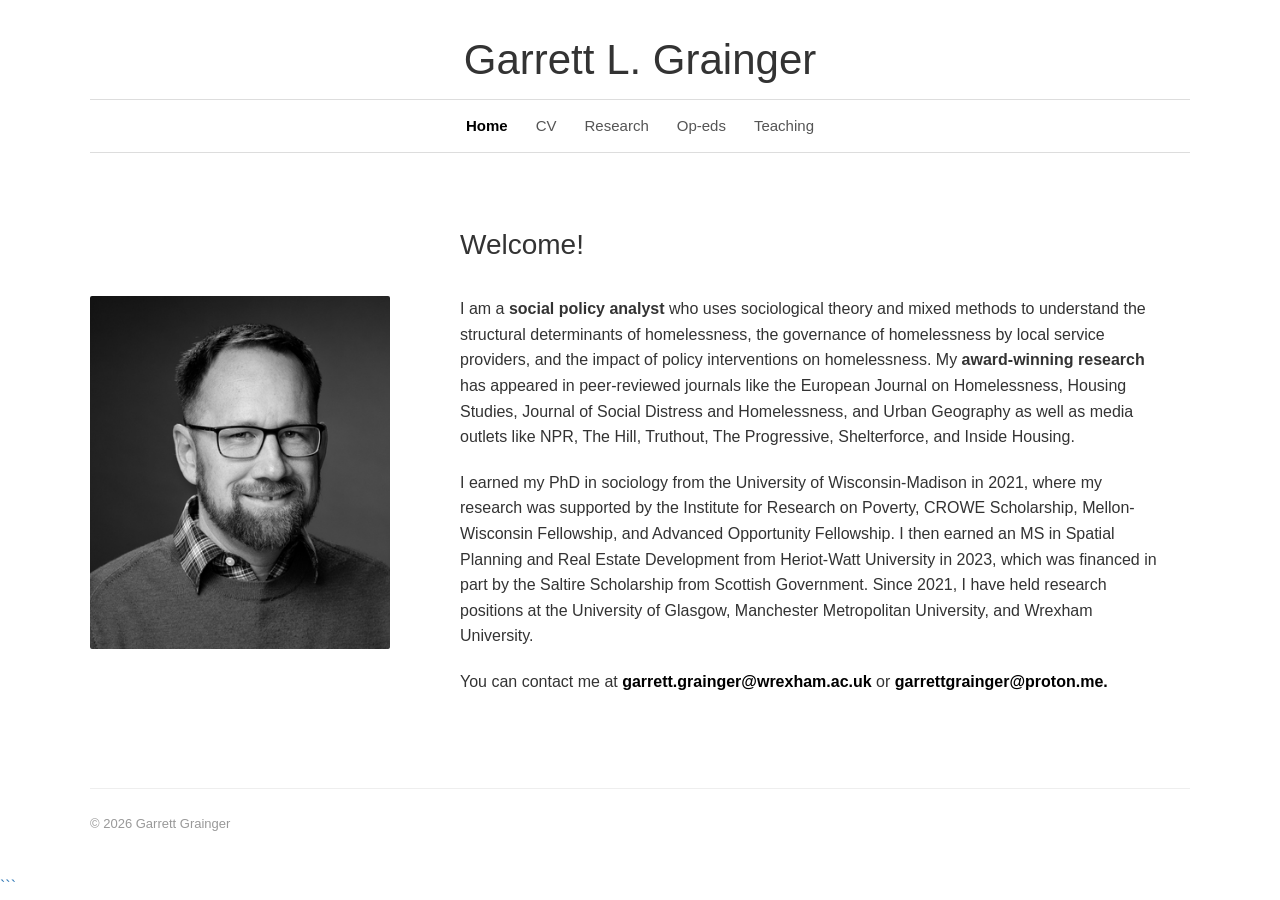
==== commit 2869f578: "Update index.html" ====
--- a/index.html
+++ b/index.html
@@ -101,8 +101,8 @@
                 <div class="bio-column">
 
                     <p>
-                        I am an <strong>early-career researcher</strong>
-                        who uses social theory and mixed methods to
+                        I am a <strong>social policy analyst</strong>
+                        who uses sociological theory and mixed methods to
                         understand the structural determinants of
                         homelessness, the governance of homelessness
                         by local service providers, and the impact of
